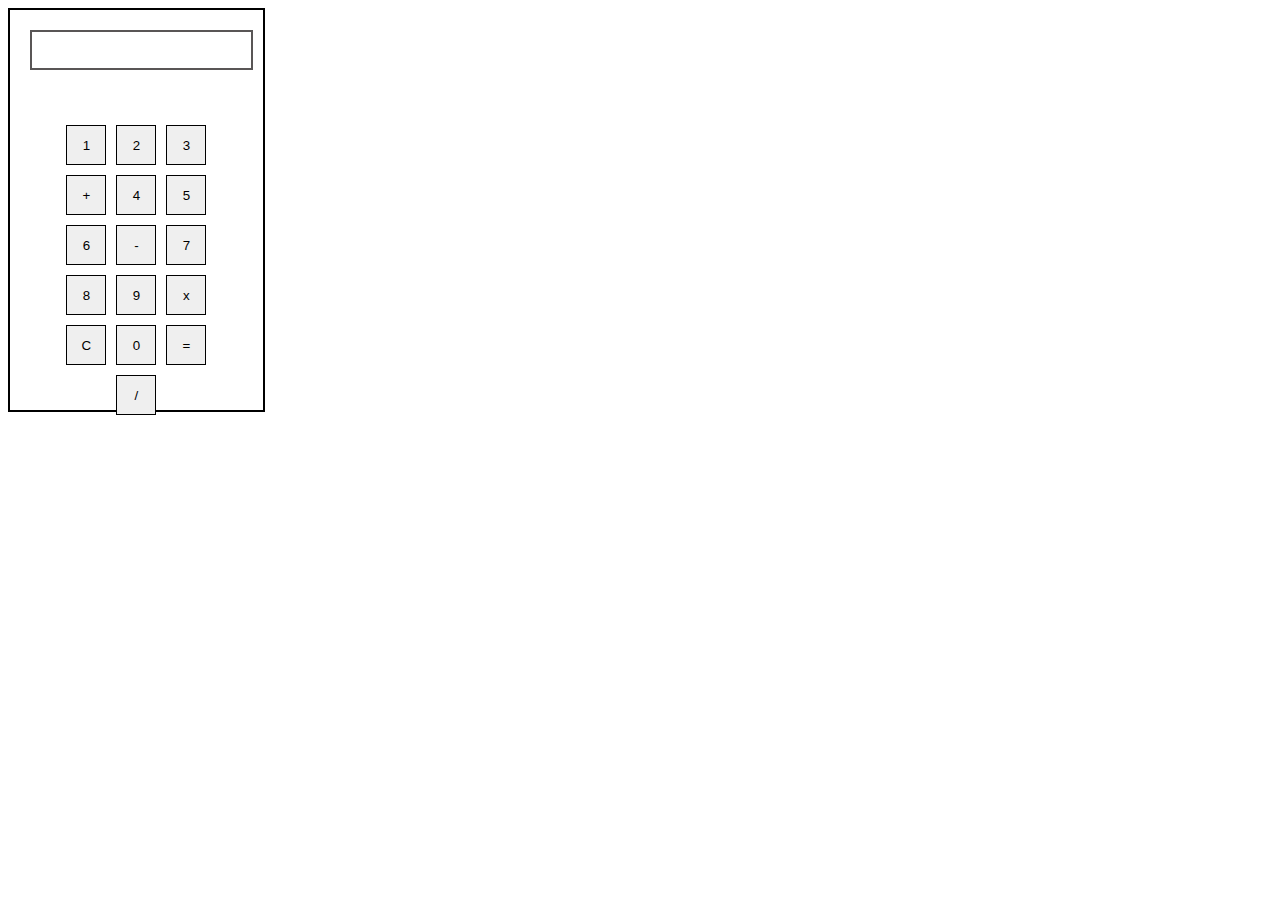
==== calculator/index.html @ 1996fac0 "all js projects" ====
<!DOCTYPE html>
<html lang="en">
  <head>
    <meta charset="UTF-8" />
    <meta name="viewport" content="width=device-width, initial-scale=1.0" />
    <title>calculator</title>
    <link rel="stylesheet" href="style.css" />
  </head>

  <body>
    <div class="container">
      <div class="display">
        <input type="text" id="input" readonly />
      </div>

      <div class="btn-box">
        <button
          class="btn"
          onclick="currentDisplay = currentDisplay + 1 
          document.querySelector('#input').value = currentDisplay;
"
        >
          1
        </button>
        <button
          class="btn"
          onclick="currentDisplay = currentDisplay + 2
            document.querySelector('#input').value = currentDisplay;
            "
        >
          2
        </button>

        <button
          class="btn"
          onclick="currentDisplay = currentDisplay + 3
            document.querySelector('#input').value = currentDisplay;
            "
        >
          3
        </button>

        <button
          class="btn"
          onclick="currentDisplay = currentDisplay + '+'
            document.querySelector('#input').value = currentDisplay;
            "
        >
          +
        </button>

        <button
          class="btn"
          onclick="currentDisplay = currentDisplay + 4
            document.querySelector('#input').value = currentDisplay;
            "
        >
          4
        </button>

        <button
          class="btn"
          onclick="currentDisplay = currentDisplay + 5
            document.querySelector('#input').value = currentDisplay;
            "
        >
          5
        </button>

        <button
          class="btn"
          onclick="currentDisplay = currentDisplay + 6
            document.querySelector('#input').value = currentDisplay;
            "
        >
          6
        </button>

        <button
          class="btn"
          onclick="currentDisplay = currentDisplay + '-'
            document.querySelector('#input').value = currentDisplay;
            "
        >
          -
        </button>

        <button
          class="btn"
          onclick="currentDisplay = currentDisplay + 7
            document.querySelector('#input').value = currentDisplay;
            "
        >
          7
        </button>

        <button
          class="btn"
          onclick="currentDisplay = currentDisplay + 8
            document.querySelector('#input').value = currentDisplay;
            "
        >
          8
        </button>

        <button
          class="btn"
          onclick="currentDisplay = currentDisplay + 9
            document.querySelector('#input').value = currentDisplay;
            "
        >
          9
        </button>

        <button
          class="btn"
          onclick="currentDisplay = currentDisplay + '*'
            document.querySelector('#input').value = currentDisplay;
            "
        >
          x
        </button>

        <button
          class="btn"
          onclick="currentDisplay = '';
            document.querySelector('#input').value = currentDisplay;
            "
        >
          C
        </button>

        <button
          class="btn"
          onclick="currentDisplay = currentDisplay + 0
            document.querySelector('#input').value = currentDisplay;
            "
        >
          0
        </button>

        <button
          class="btn"
          onclick="currentDisplay = eval(currentDisplay)
            document.querySelector('#input').value = currentDisplay;
            "
        >
          =
        </button>

        <button
          class="btn"
          onclick="currentDisplay = currentDisplay + '/'
            document.querySelector('#input').value = currentDisplay;
            "
        >
          /
        </button>
      </div>
    </div>

    <script src="script.js"></script>
  </body>
</html>
---- calculator/style.css ----
.container{
    border: 2px solid black;
    width: 20%;
    height: 400px;
}

#input{
    font-size: 30px;
    width: 85%;
    margin: 20px;
    border: 2px solid rgb(89, 86, 86);
}

.btn-box{
    /* border: 1px solid black; */
    display: flex;
    justify-content: center;
    flex-wrap: wrap;
    margin: 30px;
}

.btn{
    text-align: center;
    align-items: center;
    /* justify-content: center; */
    border: 1px solid black;
    margin: 5px;
    width: 40px;
    height: 40px;
}
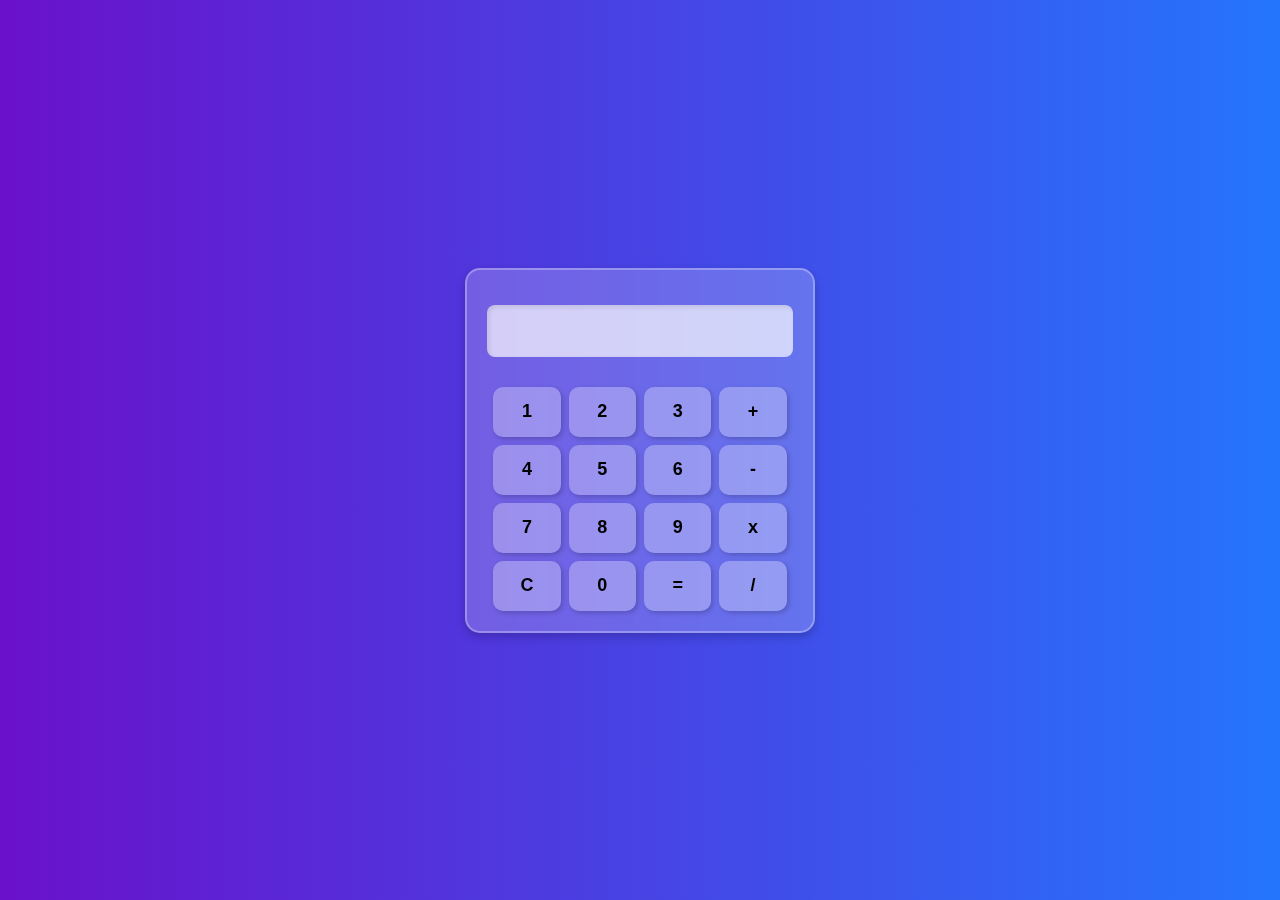
==== commit d6c1e600: "design added" ====
--- a/calculator/index.html
+++ b/calculator/index.html
@@ -123,7 +123,7 @@
 
         <button
           class="btn"
-          onclick="currentDisplay = '';
+          onclick="currentDisplay = '0';
             document.querySelector('#input').value = currentDisplay;
             "
         >
--- a/calculator/style.css
+++ b/calculator/style.css
@@ -1,7 +1,23 @@
+/* *{
+    box-sizing: border-box;
+    margin: 0;
+    padding: 0;
+}
+
+body {
+    display: flex;
+    justify-content: center;
+    align-items: center;
+    height: 100vh;
+}
+
 .container{
     border: 2px solid black;
     width: 20%;
     height: 400px;
+    margin: 10% 40%
+    align-items: center;
+    text-align: center;
 }
 
 #input{
@@ -12,7 +28,7 @@
 }
 
 .btn-box{
-    /* border: 1px solid black; */
+    border: 1px solid black;
     display: flex;
     justify-content: center;
     flex-wrap: wrap;
@@ -22,9 +38,113 @@
 .btn{
     text-align: center;
     align-items: center;
-    /* justify-content: center; */
+    justify-content: center;
     border: 1px solid black;
     margin: 5px;
     width: 40px;
     height: 40px;
-}+} */
+
+
+* {
+    box-sizing: border-box;
+    margin: 0;
+    padding: 0;
+    font-family: Arial, sans-serif;
+}
+
+body {
+    display: flex;
+    justify-content: center;
+    align-items: center;
+    height: 100vh;
+    background: linear-gradient(to right, #6a11cb, #2575fc);
+    padding: 20px;
+}
+
+.container {
+    background: rgba(255, 255, 255, 0.2);
+    backdrop-filter: blur(10px);
+    border-radius: 15px;
+    border: 2px solid rgba(255, 255, 255, 0.3);
+    width: 90%;
+    max-width: 350px;
+    height: auto;
+    padding: 20px;
+    text-align: center;
+    box-shadow: 0px 4px 10px rgba(0, 0, 0, 0.2);
+}
+
+#input {
+    font-size: 24px;
+    width: 100%;
+    margin: 15px 0;
+    padding: 12px;
+    border: none;
+    border-radius: 8px;
+    text-align: right;
+    background: rgba(255, 255, 255, 0.7);
+    box-shadow: inset 2px 2px 5px rgba(0, 0, 0, 0.1);
+}
+
+.btn-box {
+    display: flex;
+    justify-content: center;
+    flex-wrap: wrap;
+    gap: 8px;
+    margin-top: 15px;
+}
+
+.btn {
+    display: flex;
+    align-items: center;
+    justify-content: center;
+    border: none;
+    width: 22%;
+    height: 50px;
+    font-size: 18px;
+    font-weight: bold;
+    cursor: pointer;
+    border-radius: 10px;
+    background: rgba(255, 255, 255, 0.3);
+    box-shadow: 2px 2px 5px rgba(0, 0, 0, 0.2);
+    transition: 0.2s;
+}
+
+.btn:hover {
+    background: rgba(255, 255, 255, 0.6);
+    transform: scale(1.05);
+}
+
+.btn:active {
+    background: rgba(255, 255, 255, 0.8);
+    transform: scale(0.95);
+}
+
+/* Responsive Design */
+@media screen and (max-width: 480px) {
+    .container {
+        width: 95%;
+        max-width: 300px;
+        padding: 15px;
+    }
+
+    #input {
+        font-size: 20px;
+        padding: 10px;
+    }
+
+    .btn {
+        width: 24%;
+        height: 45px;
+        font-size: 16px;
+    }
+}
+
+@media screen and (max-width: 360px) {
+    .btn {
+        width: 30%;
+        height: 40px;
+        font-size: 14px;
+    }
+}
